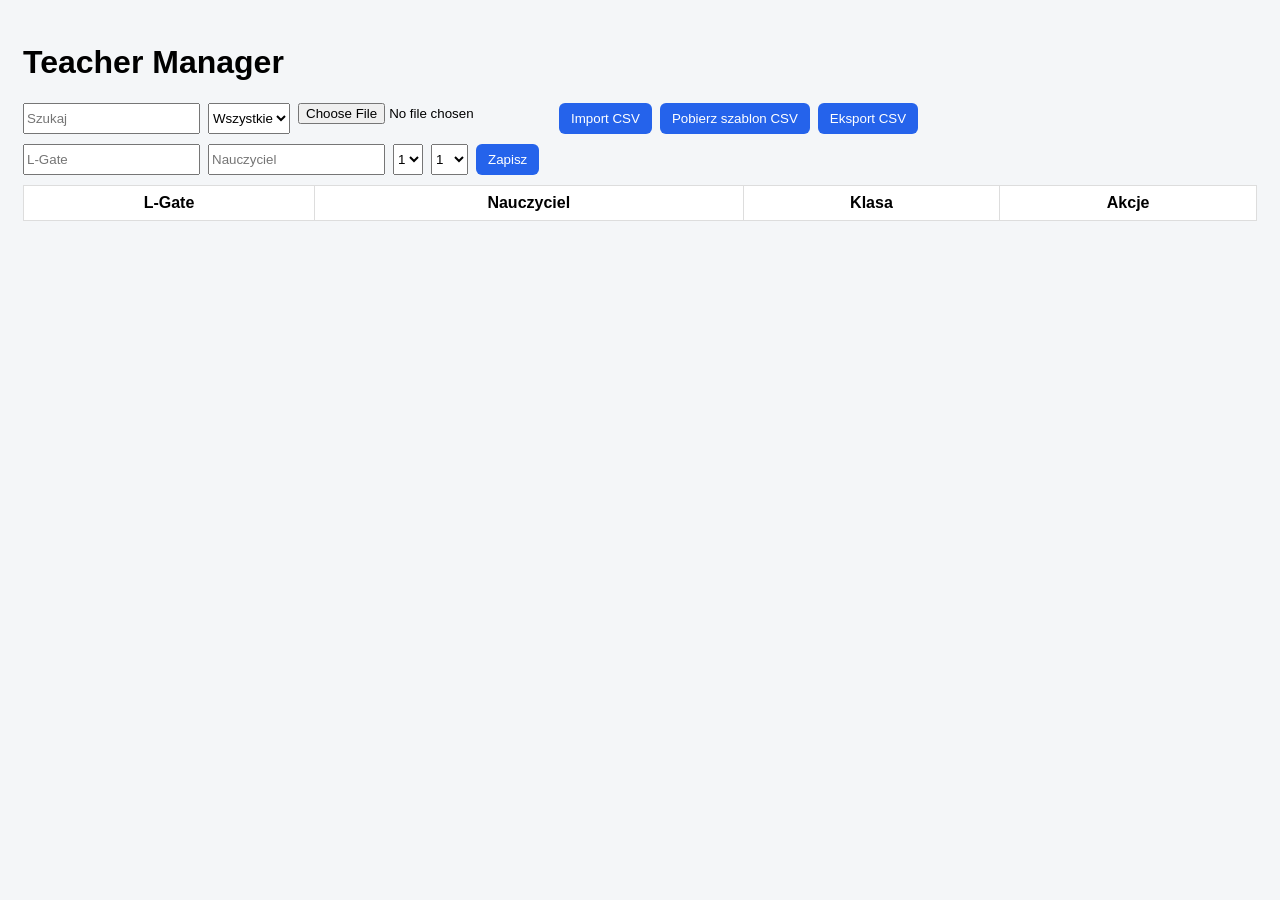
==== admin.html @ c734518a "Add files via upload" ====
<!DOCTYPE html><html><head><meta charset="utf-8"><meta name="viewport" content="width=device-width,initial-scale=1"><link rel="stylesheet" href="style.css"><title>Admin</title></head><body><h1>Teacher Manager</h1><div class="toolbar"><input id="search" placeholder="Szukaj" oninput="renderTable()"><select id="gradeFilter" onchange="renderTable()"><option value="">Wszystkie</option><option value="1">1年</option><option value="2">2年</option><option value="3">3年</option></select><input type="file" id="csvFile" accept=".csv"><button onclick="importCSV()">Import CSV</button><button onclick="downloadSample()">Pobierz szablon CSV</button><button onclick="exportCSV()">Eksport CSV</button></div><div class="form"><input id="editId" type="hidden"><input id="lgate" placeholder="L-Gate"><input id="name" placeholder="Nauczyciel"><select id="grade"><option>1</option><option>2</option><option>3</option></select><select id="group"><option>1</option><option>2</option><option>3</option><option>4</option><option>5</option><option>6</option><option>7</option><option>8</option><option>9</option><option>10</option></select><button onclick="saveTeacher()">Zapisz</button></div><table><thead><tr><th>L-Gate</th><th>Nauczyciel</th><th>Klasa</th><th>Akcje</th></tr></thead><tbody id="tbody"></tbody></table><script src="app.js"></script></body></html>
---- style.css ----
body{font-family:Arial;background:#f4f6f8;padding:15px} .toolbar,.form{display:flex;gap:8px;flex-wrap:wrap;margin:10px 0}.login-page{display:flex;justify-content:center;align-items:center;height:100vh}.card{background:#fff;padding:20px;border-radius:12px} table{width:100%;border-collapse:collapse;background:#fff} th,td{border:1px solid #ddd;padding:8px} button{background:#2563eb;color:#fff;border:0;padding:8px 12px;border-radius:6px}
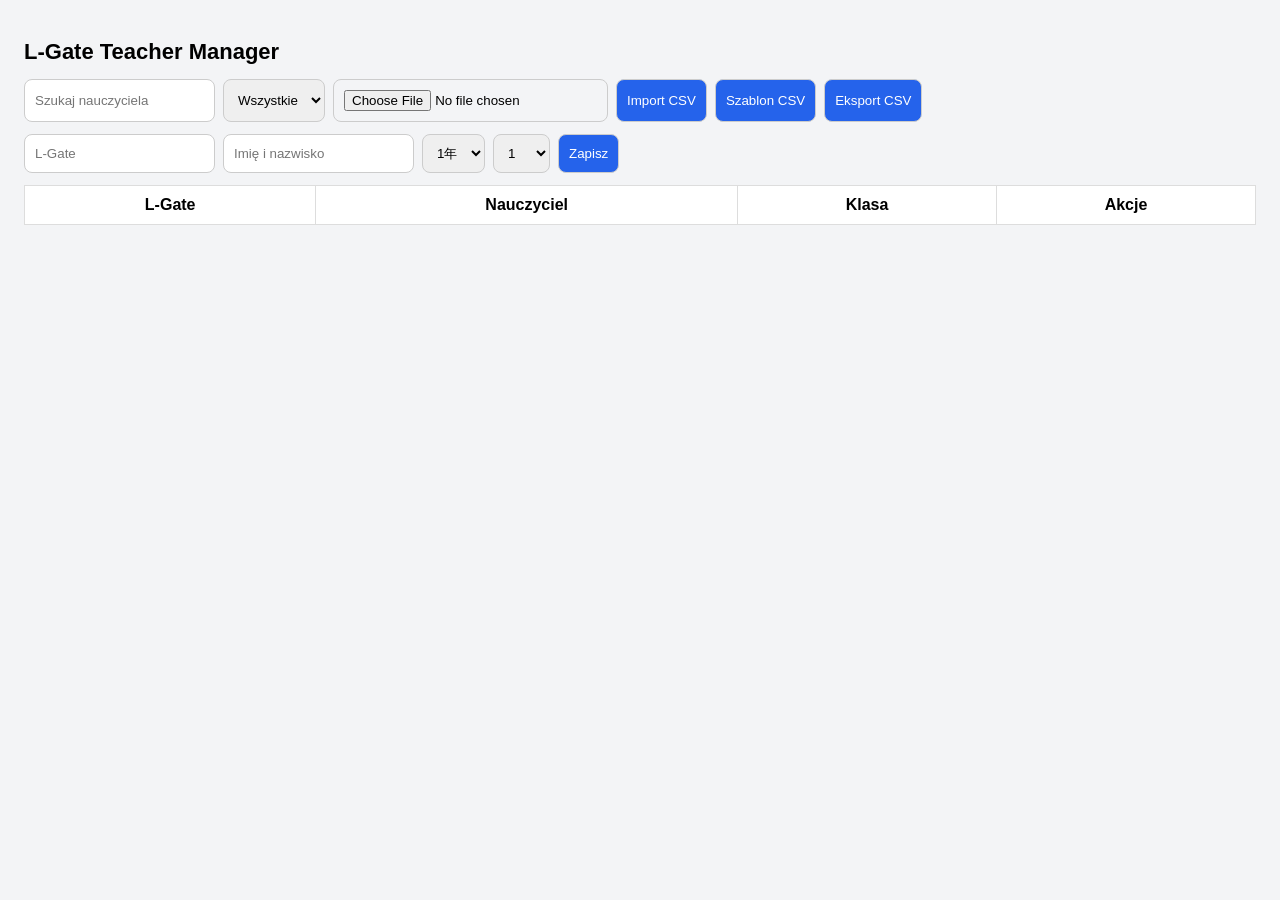
==== commit a10baa68: "Add files via upload" ====
--- a/admin.html
+++ b/admin.html
@@ -1 +1 @@
-<!DOCTYPE html><html><head><meta charset="utf-8"><meta name="viewport" content="width=device-width,initial-scale=1"><link rel="stylesheet" href="style.css"><title>Admin</title></head><body><h1>Teacher Manager</h1><div class="toolbar"><input id="search" placeholder="Szukaj" oninput="renderTable()"><select id="gradeFilter" onchange="renderTable()"><option value="">Wszystkie</option><option value="1">1年</option><option value="2">2年</option><option value="3">3年</option></select><input type="file" id="csvFile" accept=".csv"><button onclick="importCSV()">Import CSV</button><button onclick="downloadSample()">Pobierz szablon CSV</button><button onclick="exportCSV()">Eksport CSV</button></div><div class="form"><input id="editId" type="hidden"><input id="lgate" placeholder="L-Gate"><input id="name" placeholder="Nauczyciel"><select id="grade"><option>1</option><option>2</option><option>3</option></select><select id="group"><option>1</option><option>2</option><option>3</option><option>4</option><option>5</option><option>6</option><option>7</option><option>8</option><option>9</option><option>10</option></select><button onclick="saveTeacher()">Zapisz</button></div><table><thead><tr><th>L-Gate</th><th>Nauczyciel</th><th>Klasa</th><th>Akcje</th></tr></thead><tbody id="tbody"></tbody></table><script src="app.js"></script></body></html>+<!doctype html><html><head><meta charset="utf-8"><meta name="viewport" content="width=device-width,initial-scale=1"><link rel="stylesheet" href="style.css"><title>Admin</title></head><body><h1>L-Gate Teacher Manager</h1><div class="toolbar"><input id="search" placeholder="Szukaj nauczyciela"><select id="gradeFilter"><option value="">Wszystkie</option><option value="1">1年</option><option value="2">2年</option><option value="3">3年</option></select><input type="file" id="csvFile" accept=".csv"><button id="importBtn">Import CSV</button><button id="sampleBtn">Szablon CSV</button><button id="exportBtn">Eksport CSV</button></div><div class="form"><input type="hidden" id="editId"><input id="lgate" placeholder="L-Gate"><input id="name" placeholder="Imię i nazwisko"><select id="grade"><option value="1">1年</option><option value="2">2年</option><option value="3">3年</option></select><select id="group"><option>1</option><option>2</option><option>3</option><option>4</option><option>5</option><option>6</option><option>7</option><option>8</option><option>9</option><option>10</option></select><button id="saveBtn">Zapisz</button></div><table><thead><tr><th>L-Gate</th><th>Nauczyciel</th><th>Klasa</th><th>Akcje</th></tr></thead><tbody id="tbody"></tbody></table><script src="app.js"></script></body></html>
--- a/style.css
+++ b/style.css
@@ -1 +1 @@
-body{font-family:Arial;background:#f4f6f8;padding:15px} .toolbar,.form{display:flex;gap:8px;flex-wrap:wrap;margin:10px 0}.login-page{display:flex;justify-content:center;align-items:center;height:100vh}.card{background:#fff;padding:20px;border-radius:12px} table{width:100%;border-collapse:collapse;background:#fff} th,td{border:1px solid #ddd;padding:8px} button{background:#2563eb;color:#fff;border:0;padding:8px 12px;border-radius:6px}+body{font-family:-apple-system,BlinkMacSystemFont,sans-serif;background:#f3f4f6;padding:16px}h1{font-size:22px}.toolbar,.form{display:flex;flex-wrap:wrap;gap:8px;margin:12px 0}input,select,button{padding:10px;border-radius:8px;border:1px solid #ccc}button{background:#2563eb;color:#fff}table{width:100%;background:#fff;border-collapse:collapse}th,td{border:1px solid #ddd;padding:10px}.login{display:flex;justify-content:center;align-items:center;height:100vh}.card{background:#fff;padding:24px;border-radius:12px}
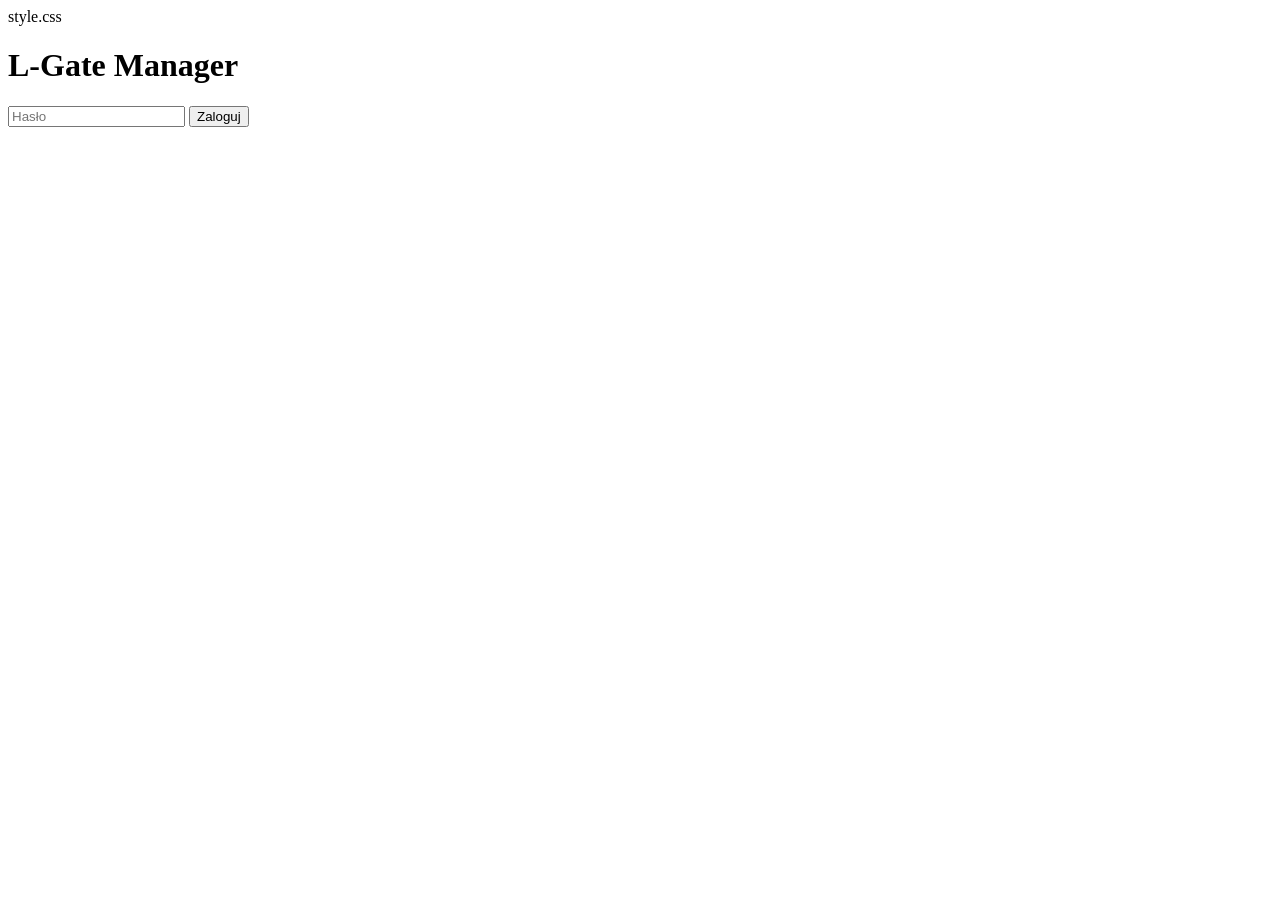
==== commit 59a48d60: "Refactor admin.html for improved structure and stats" ====
--- a/admin.html
+++ b/admin.html
@@ -1 +1,509 @@
-<!doctype html><html><head><meta charset="utf-8"><meta name="viewport" content="width=device-width,initial-scale=1"><link rel="stylesheet" href="style.css"><title>Admin</title></head><body><h1>L-Gate Teacher Manager</h1><div class="toolbar"><input id="search" placeholder="Szukaj nauczyciela"><select id="gradeFilter"><option value="">Wszystkie</option><option value="1">1年</option><option value="2">2年</option><option value="3">3年</option></select><input type="file" id="csvFile" accept=".csv"><button id="importBtn">Import CSV</button><button id="sampleBtn">Szablon CSV</button><button id="exportBtn">Eksport CSV</button></div><div class="form"><input type="hidden" id="editId"><input id="lgate" placeholder="L-Gate"><input id="name" placeholder="Imię i nazwisko"><select id="grade"><option value="1">1年</option><option value="2">2年</option><option value="3">3年</option></select><select id="group"><option>1</option><option>2</option><option>3</option><option>4</option><option>5</option><option>6</option><option>7</option><option>8</option><option>9</option><option>10</option></select><button id="saveBtn">Zapisz</button></div><table><thead><tr><th>L-Gate</th><th>Nauczyciel</th><th>Klasa</th><th>Akcje</th></tr></thead><tbody id="tbody"></tbody></table><script src="app.js"></script></body></html>+<!DOCTYPE html>
+<html lang="pl">
+<head>
+
+<meta charset="UTF-8">
+
+<meta name="viewport"
+content="width=device-width,initial-scale=1">
+
+<title>Admin</title>
+
+style.css
+
+</head>
+
+<body>
+
+<h1>L-Gate Teacher Manager</h1>
+
+<div class="stats">
+
+<div class="stat">
+<div id="totalCount">0</div>
+<small>Wszystkich</small>
+</div>
+
+<div class="stat">
+<div id="year1Count">0</div>
+<small>1年</small>
+</div>
+
+<div class="stat">
+<div id="year2Count">0</div>
+<small>2年</small>
+</div>
+
+<div class="stat">
+<div id="year3Count">0</div>
+<small>3年</small>
+</div>
+
+</div>
+
+<div class="toolbar">
+
+<input
+id="search"
+placeholder="Szukaj nauczyciela">
+
+<select id="yearFilter">
+
+<option value="">
+Wszystkie lata
+</option>
+
+<option value="1">
+1年
+</option>
+
+<option value="2">
+2年
+</option>
+
+<option value="3">
+3年
+</option>
+
+</select>
+
+<input
+type="file"
+id="csvFile"
+accept=".csv">
+
+<button id="csvImportBtn">
+Import CSV
+</button>
+
+<button id="csvExportBtn">
+Eksport CSV
+</button>
+
+<button id="sampleBtn">
+Szablon CSV
+</button>
+
+</div>
+
+<div class="form">
+
+<input
+id="editId"
+type="hidden">
+
+<input
+id="lgate"
+placeholder="L-Gate">
+
+<input
+id="name"
+placeholder="Imię i nazwisko">
+
+<select id="grade">
+
+<option value="1">
+1年
+</option>
+
+<option value="2">
+2年
+</option>
+
+<option value="3">
+3年
+</option>
+
+</select>
+
+<select id="group">
+
+<option value="1">1組</option>
+<option value="2">2組</option>
+<option value="3">3組</option>
+<option value="4">4組</option>
+<option value="5">5組</option>
+<option value="6">6組</option>
+<option value="7">7組</option>
+<option value="8">8組</option>
+<option value="9">9組</option>
+<option value="10">10組</option>
+
+</select>
+
+<button id="saveBtn">
+Zapisz
+</button>
+
+</div>
+
+<table>
+
+<thead>
+
+<tr>
+<th>L-Gate</th>
+<th>Nauczyciel</th>
+<th>Klasa</th>
+<th>Akcje</th>
+</tr>
+
+</thead>
+
+<tbody id="tbody"></tbody>
+
+</table>
+
+<script>
+
+if(
+sessionStorage.getItem("logged")!=="1"
+){
+location.href="index.html";
+}
+
+let teachers =
+JSON.parse(
+localStorage.getItem("teachers")
+|| "[]"
+);
+
+function saveData(){
+
+localStorage.setItem(
+"teachers",
+JSON.stringify(teachers)
+);
+
+}
+
+function updateStats(){
+
+document.getElementById(
+"totalCount"
+).innerText = teachers.length;
+
+document.getElementById(
+"year1Count"
+).innerText =
+teachers.filter(
+t=>t.grade==="1"
+).length;
+
+document.getElementById(
+"year2Count"
+).innerText =
+teachers.filter(
+t=>t.grade==="2"
+).length;
+
+document.getElementById(
+"year3Count"
+).innerText =
+teachers.filter(
+t=>t.grade==="3"
+).length;
+
+}
+
+function renderTable(){
+
+const tbody =
+document.getElementById("tbody");
+
+tbody.innerHTML="";
+
+const search =
+document.getElementById(
+"search"
+).value.toLowerCase();
+
+const filter =
+document.getElementById(
+"yearFilter"
+).value;
+
+teachers.forEach((t,index)=>{
+
+if(
+filter &&
+t.grade!==filter
+){
+return;
+}
+
+if(
+search &&
+!(
+t.name.toLowerCase().includes(search)
+||
+t.lgate.toLowerCase().includes(search)
+||
+`${t.grade}年${t.group}組`
+.includes(search)
+)
+){
+return;
+}
+
+const tr =
+document.createElement("tr");
+
+tr.innerHTML = `
+
+<td>${t.lgate}</td>
+
+<td>${t.name}</td>
+
+<td>
+${t.grade}年${t.group}組
+</td>
+
+<td>
+
+<button onclick="editTeacher(${index})">
+Edytuj
+</button>
+
+<button onclick="deleteTeacher(${index})">
+Usuń
+</button>
+
+</td>
+
+`;
+
+tbody.appendChild(tr);
+
+});
+
+updateStats();
+
+}
+
+function saveTeacher(){
+
+const teacher = {
+
+lgate:
+document.getElementById(
+"lgate"
+).value,
+
+name:
+document.getElementById(
+"name"
+).value,
+
+grade:
+document.getElementById(
+"grade"
+).value,
+
+group:
+document.getElementById(
+"group"
+).value
+
+};
+
+const id =
+document.getElementById(
+"editId"
+).value;
+
+if(id===""){
+
+teachers.push(teacher);
+
+}else{
+
+teachers[id]=teacher;
+
+}
+
+saveData();
+
+renderTable();
+
+}
+
+function editTeacher(index){
+
+const t=teachers[index];
+
+document.getElementById(
+"editId"
+).value=index;
+
+document.getElementById(
+"lgate"
+).value=t.lgate;
+
+document.getElementById(
+"name"
+).value=t.name;
+
+document.getElementById(
+"grade"
+).value=t.grade;
+
+document.getElementById(
+"group"
+).value=t.group;
+
+}
+
+function deleteTeacher(index){
+
+if(
+confirm("Usunąć nauczyciela?")
+){
+
+teachers.splice(index,1);
+
+saveData();
+
+renderTable();
+
+}
+
+}
+
+document.getElementById(
+"saveBtn"
+).addEventListener(
+"click",
+saveTeacher
+);
+
+document.getElementById(
+"search"
+).addEventListener(
+"input",
+renderTable
+);
+
+document.getElementById(
+"yearFilter"
+).addEventListener(
+"change",
+renderTable
+);
+
+document.getElementById(
+"sampleBtn"
+).addEventListener(
+"click",
+function(){
+
+window.open(
+"sample_teachers.csv",
+"_blank"
+);
+
+}
+);
+
+document.getElementById(
+"csvExportBtn"
+).addEventListener(
+"click",
+function(){
+
+let csv =
+"lgate,name,grade,group\n";
+
+teachers.forEach(t=>{
+
+csv +=
+`${t.lgate},${t.name},${t.grade},${t.group}\n`;
+
+});
+
+const a =
+document.createElement("a");
+
+a.href=
+URL.createObjectURL(
+new Blob([csv])
+);
+
+a.download=
+"teachers.csv";
+
+a.click();
+
+}
+);
+
+document.getElementById(
+"csvImportBtn"
+).addEventListener(
+"click",
+function(){
+
+const file =
+document.getElementById(
+"csvFile"
+).files[0];
+
+if(!file){
+
+alert("Wybierz CSV");
+
+return;
+
+}
+
+const reader =
+new FileReader();
+
+reader.onload =
+function(e){
+
+const lines =
+e.target.result
+.trim()
+.split(/\r?\n/);
+
+teachers=[];
+
+for(let i=1;i<lines.length;i++){
+
+const row=
+lines[i].split(",");
+
+teachers.push({
+
+lgate:row[0],
+name:row[1],
+grade:row[2],
+group:row[3]
+
+});
+
+}
+
+saveData();
+
+renderTable();
+
+alert("CSV zaimportowany");
+
+};
+
+reader.readAsText(
+file,
+"utf-8"
+);
+
+}
+);
+
+renderTable();
+
+</script>
+
+</body>
+</html>
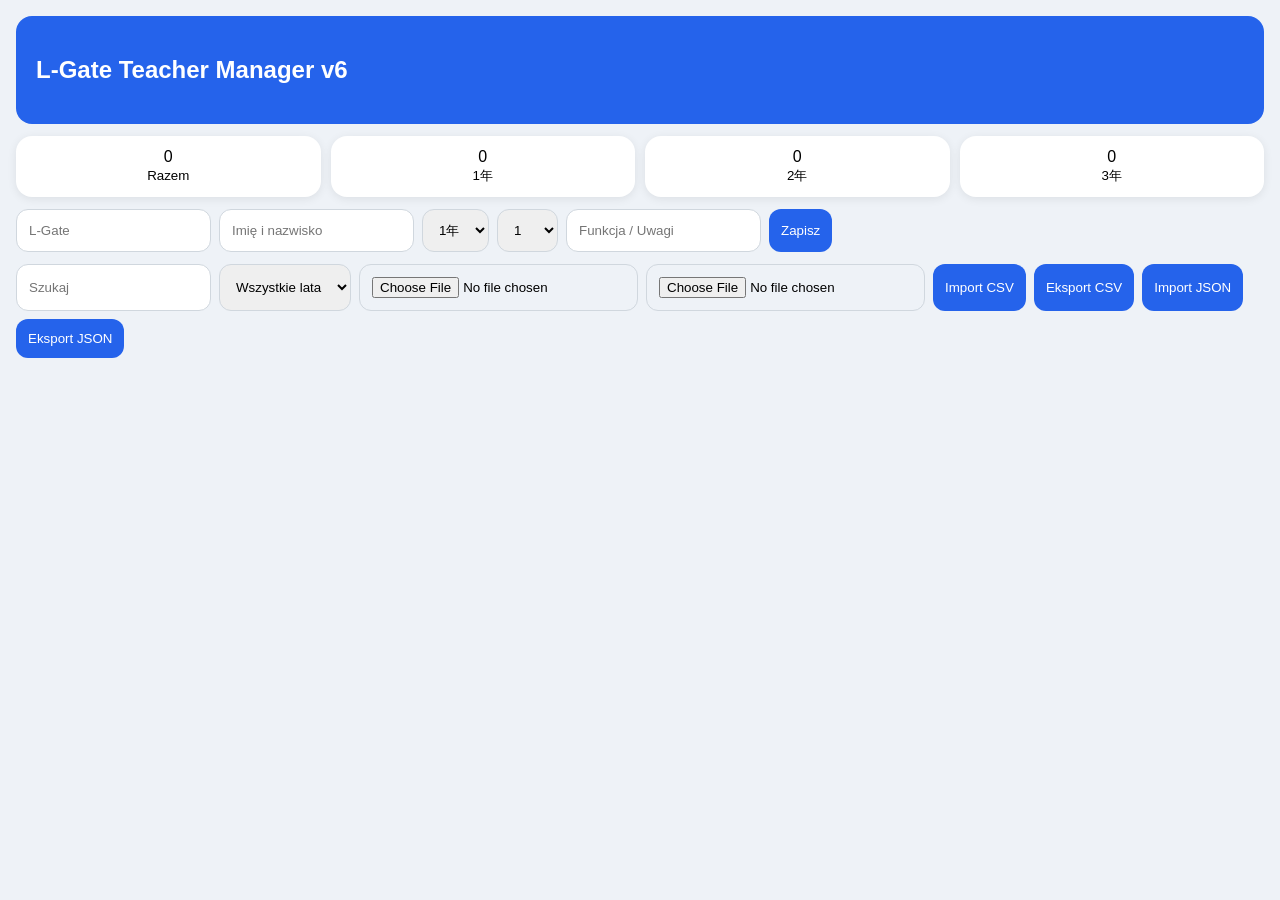
==== commit ff49e79e: "Add files via upload" ====
--- a/admin.html
+++ b/admin.html
@@ -1,509 +1,5 @@
-<!DOCTYPE html>
-<html lang="pl">
-<head>
-
-<meta charset="UTF-8">
-
-<meta name="viewport"
-content="width=device-width,initial-scale=1">
-
-<title>Admin</title>
-
-style.css
-
-</head>
-
-<body>
-
-<h1>L-Gate Teacher Manager</h1>
-
-<div class="stats">
-
-<div class="stat">
-<div id="totalCount">0</div>
-<small>Wszystkich</small>
-</div>
-
-<div class="stat">
-<div id="year1Count">0</div>
-<small>1年</small>
-</div>
-
-<div class="stat">
-<div id="year2Count">0</div>
-<small>2年</small>
-</div>
-
-<div class="stat">
-<div id="year3Count">0</div>
-<small>3年</small>
-</div>
-
-</div>
-
-<div class="toolbar">
-
-<input
-id="search"
-placeholder="Szukaj nauczyciela">
-
-<select id="yearFilter">
-
-<option value="">
-Wszystkie lata
-</option>
-
-<option value="1">
-1年
-</option>
-
-<option value="2">
-2年
-</option>
-
-<option value="3">
-3年
-</option>
-
-</select>
-
-<input
-type="file"
-id="csvFile"
-accept=".csv">
-
-<button id="csvImportBtn">
-Import CSV
-</button>
-
-<button id="csvExportBtn">
-Eksport CSV
-</button>
-
-<button id="sampleBtn">
-Szablon CSV
-</button>
-
-</div>
-
-<div class="form">
-
-<input
-id="editId"
-type="hidden">
-
-<input
-id="lgate"
-placeholder="L-Gate">
-
-<input
-id="name"
-placeholder="Imię i nazwisko">
-
-<select id="grade">
-
-<option value="1">
-1年
-</option>
-
-<option value="2">
-2年
-</option>
-
-<option value="3">
-3年
-</option>
-
-</select>
-
-<select id="group">
-
-<option value="1">1組</option>
-<option value="2">2組</option>
-<option value="3">3組</option>
-<option value="4">4組</option>
-<option value="5">5組</option>
-<option value="6">6組</option>
-<option value="7">7組</option>
-<option value="8">8組</option>
-<option value="9">9組</option>
-<option value="10">10組</option>
-
-</select>
-
-<button id="saveBtn">
-Zapisz
-</button>
-
-</div>
-
-<table>
-
-<thead>
-
-<tr>
-<th>L-Gate</th>
-<th>Nauczyciel</th>
-<th>Klasa</th>
-<th>Akcje</th>
-</tr>
-
-</thead>
-
-<tbody id="tbody"></tbody>
-
-</table>
-
-<script>
-
-if(
-sessionStorage.getItem("logged")!=="1"
-){
-location.href="index.html";
-}
-
-let teachers =
-JSON.parse(
-localStorage.getItem("teachers")
-|| "[]"
-);
-
-function saveData(){
-
-localStorage.setItem(
-"teachers",
-JSON.stringify(teachers)
-);
-
-}
-
-function updateStats(){
-
-document.getElementById(
-"totalCount"
-).innerText = teachers.length;
-
-document.getElementById(
-"year1Count"
-).innerText =
-teachers.filter(
-t=>t.grade==="1"
-).length;
-
-document.getElementById(
-"year2Count"
-).innerText =
-teachers.filter(
-t=>t.grade==="2"
-).length;
-
-document.getElementById(
-"year3Count"
-).innerText =
-teachers.filter(
-t=>t.grade==="3"
-).length;
-
-}
-
-function renderTable(){
-
-const tbody =
-document.getElementById("tbody");
-
-tbody.innerHTML="";
-
-const search =
-document.getElementById(
-"search"
-).value.toLowerCase();
-
-const filter =
-document.getElementById(
-"yearFilter"
-).value;
-
-teachers.forEach((t,index)=>{
-
-if(
-filter &&
-t.grade!==filter
-){
-return;
-}
-
-if(
-search &&
-!(
-t.name.toLowerCase().includes(search)
-||
-t.lgate.toLowerCase().includes(search)
-||
-`${t.grade}年${t.group}組`
-.includes(search)
-)
-){
-return;
-}
-
-const tr =
-document.createElement("tr");
-
-tr.innerHTML = `
-
-<td>${t.lgate}</td>
-
-<td>${t.name}</td>
-
-<td>
-${t.grade}年${t.group}組
-</td>
-
-<td>
-
-<button onclick="editTeacher(${index})">
-Edytuj
-</button>
-
-<button onclick="deleteTeacher(${index})">
-Usuń
-</button>
-
-</td>
-
-`;
-
-tbody.appendChild(tr);
-
-});
-
-updateStats();
-
-}
-
-function saveTeacher(){
-
-const teacher = {
-
-lgate:
-document.getElementById(
-"lgate"
-).value,
-
-name:
-document.getElementById(
-"name"
-).value,
-
-grade:
-document.getElementById(
-"grade"
-).value,
-
-group:
-document.getElementById(
-"group"
-).value
-
-};
-
-const id =
-document.getElementById(
-"editId"
-).value;
-
-if(id===""){
-
-teachers.push(teacher);
-
-}else{
-
-teachers[id]=teacher;
-
-}
-
-saveData();
-
-renderTable();
-
-}
-
-function editTeacher(index){
-
-const t=teachers[index];
-
-document.getElementById(
-"editId"
-).value=index;
-
-document.getElementById(
-"lgate"
-).value=t.lgate;
-
-document.getElementById(
-"name"
-).value=t.name;
-
-document.getElementById(
-"grade"
-).value=t.grade;
-
-document.getElementById(
-"group"
-).value=t.group;
-
-}
-
-function deleteTeacher(index){
-
-if(
-confirm("Usunąć nauczyciela?")
-){
-
-teachers.splice(index,1);
-
-saveData();
-
-renderTable();
-
-}
-
-}
-
-document.getElementById(
-"saveBtn"
-).addEventListener(
-"click",
-saveTeacher
-);
-
-document.getElementById(
-"search"
-).addEventListener(
-"input",
-renderTable
-);
-
-document.getElementById(
-"yearFilter"
-).addEventListener(
-"change",
-renderTable
-);
-
-document.getElementById(
-"sampleBtn"
-).addEventListener(
-"click",
-function(){
-
-window.open(
-"sample_teachers.csv",
-"_blank"
-);
-
-}
-);
-
-document.getElementById(
-"csvExportBtn"
-).addEventListener(
-"click",
-function(){
-
-let csv =
-"lgate,name,grade,group\n";
-
-teachers.forEach(t=>{
-
-csv +=
-`${t.lgate},${t.name},${t.grade},${t.group}\n`;
-
-});
-
-const a =
-document.createElement("a");
-
-a.href=
-URL.createObjectURL(
-new Blob([csv])
-);
-
-a.download=
-"teachers.csv";
-
-a.click();
-
-}
-);
-
-document.getElementById(
-"csvImportBtn"
-).addEventListener(
-"click",
-function(){
-
-const file =
-document.getElementById(
-"csvFile"
-).files[0];
-
-if(!file){
-
-alert("Wybierz CSV");
-
-return;
-
-}
-
-const reader =
-new FileReader();
-
-reader.onload =
-function(e){
-
-const lines =
-e.target.result
-.trim()
-.split(/\r?\n/);
-
-teachers=[];
-
-for(let i=1;i<lines.length;i++){
-
-const row=
-lines[i].split(",");
-
-teachers.push({
-
-lgate:row[0],
-name:row[1],
-grade:row[2],
-group:row[3]
-
-});
-
-}
-
-saveData();
-
-renderTable();
-
-alert("CSV zaimportowany");
-
-};
-
-reader.readAsText(
-file,
-"utf-8"
-);
-
-}
-);
-
-renderTable();
-
-</script>
-
-</body>
-</html>
+<!DOCTYPE html><html><head><meta charset="utf-8"><meta name="viewport" content="width=device-width,initial-scale=1"><link rel="stylesheet" href="style.css"><title>Admin</title></head><body><div class="header"><h2>L-Gate Teacher Manager v6</h2></div><div class="stats"><div class="stat"><div id="total">0</div><small>Razem</small></div><div class="stat"><div id="y1">0</div><small>1年</small></div><div class="stat"><div id="y2">0</div><small>2年</small></div><div class="stat"><div id="y3">0</div><small>3年</small></div></div><div class="form"><input type="hidden" id="editId"><input id="lgate" placeholder="L-Gate"><input id="name" placeholder="Imię i nazwisko"><select id="grade"><option value="1">1年</option><option value="2">2年</option><option value="3">3年</option></select><select id="group"><option>1</option><option>2</option><option>3</option><option>4</option><option>5</option><option>6</option><option>7</option><option>8</option><option>9</option><option>10</option></select><input id="role" placeholder="Funkcja / Uwagi"><button id="saveBtn">Zapisz</button></div><div class="toolbar"><input id="search" placeholder="Szukaj"><select id="yearFilter"><option value="">Wszystkie lata</option><option value="1">1年</option><option value="2">2年</option><option value="3">3年</option></select><input type="file" id="csvFile" accept=".csv"><input type="file" id="jsonFile" accept=".json"><button id="importCsv">Import CSV</button><button id="exportCsv">Eksport CSV</button><button id="importJson">Import JSON</button><button id="exportJson">Eksport JSON</button></div><div id="cards" class="cards"></div><script>if(sessionStorage.getItem('logged')!=='1')location='index.html';let teachers=JSON.parse(localStorage.getItem('teachers')||'[]');const $=i=>document.getElementById(i);function save(){localStorage.setItem('teachers',JSON.stringify(teachers));}function stats(){$('total').textContent=teachers.length;$('y1').textContent=teachers.filter(t=>t.grade==='1').length;$('y2').textContent=teachers.filter(t=>t.grade==='2').length;$('y3').textContent=teachers.filter(t=>t.grade==='3').length;}function render(){const s=$('search').value.toLowerCase();const y=$('yearFilter').value;cards.innerHTML='';teachers.filter(t=>(!y||t.grade===y)&&(`${t.name} ${t.lgate} ${(t.role||'')} ${t.grade}年${t.group}組`.toLowerCase().includes(s))).forEach((t,i)=>{const d=document.createElement('div');d.className='teacher-card';d.innerHTML=`<b>${t.name}</b><div class='small'>${t.lgate}</div><div>${t.grade}年${t.group}組</div><div>${t.role||''}</div><p><button onclick='editTeacher(${i})'>Edytuj</button> <button onclick='deleteTeacher(${i})'>Usuń</button></p>`;cards.appendChild(d);});stats();}function editTeacher(i){const t=teachers[i];$('editId').value=i;$('lgate').value=t.lgate;$('name').value=t.name;$('grade').value=t.grade;$('group').value=t.group;$('role').value=t.role||'';}function deleteTeacher(i){teachers.splice(i,1);save();render();}window.editTeacher=editTeacher;window.deleteTeacher=deleteTeacher;$('saveBtn').onclick=()=>{const t={lgate:$('lgate').value,name:$('name').value,grade:$('grade').value,group:$('group').value,role:$('role').value};const id=$('editId').value;if(id==='')teachers.push(t);else teachers[Number(id)]=t;save();render();};$('search').oninput=render;$('yearFilter').onchange=render;$('exportJson').onclick=()=>{const a=document.createElement('a');a.href=URL.createObjectURL(new Blob([JSON.stringify(teachers,null,2)]));a.download='teachers.json';a.click();};$('importJson').onclick=()=>{const f=$('jsonFile').files[0];if(!f)return;const r=new FileReader();r.onload=e=>{teachers=JSON.parse(e.target.result);save();render();};r.readAsText(f);};$('exportCsv').onclick=()=>{let c='lgate,name,grade,group,role
+';teachers.forEach(t=>c+=`${t.lgate},${t.name},${t.grade},${t.group},${t.role||''}
+`);const a=document.createElement('a');a.href=URL.createObjectURL(new Blob([c]));a.download='teachers.csv';a.click();};$('importCsv').onclick=()=>{const f=$('csvFile').files[0];if(!f)return;const r=new FileReader();r.onload=e=>{teachers=[];e.target.result.trim().split(/+?
+/).slice(1).forEach(l=>{const c=l.split(',');teachers.push({lgate:c[0]||'',name:c[1]||'',grade:c[2]||'1',group:c[3]||'1',role:c[4]||''});});save();render();};r.readAsText(f);};render();</script></body></html>
--- a/style.css
+++ b/style.css
@@ -0,0 +1 @@
+body{font-family:-apple-system,BlinkMacSystemFont,Segoe UI,sans-serif;background:#eef2f7;margin:0;padding:16px}.login-page{display:flex;justify-content:center;align-items:center;height:100vh}.card,.panel,.stat,.teacher-card{background:#fff;border-radius:16px;box-shadow:0 2px 10px rgba(0,0,0,.08)}.card{padding:24px;width:340px}.header{background:#2563eb;color:#fff;padding:20px;border-radius:16px;margin-bottom:12px}.stats{display:grid;grid-template-columns:repeat(auto-fit,minmax(110px,1fr));gap:10px}.stat{padding:12px;text-align:center}.toolbar,.form{display:flex;gap:8px;flex-wrap:wrap;margin:12px 0}input,select,button{padding:12px;border-radius:12px;border:1px solid #d0d7de}button{background:#2563eb;color:#fff;border:none}.cards{display:grid;grid-template-columns:repeat(auto-fit,minmax(280px,1fr));gap:12px}.teacher-card{padding:14px}.small{color:#666;font-size:.9em}
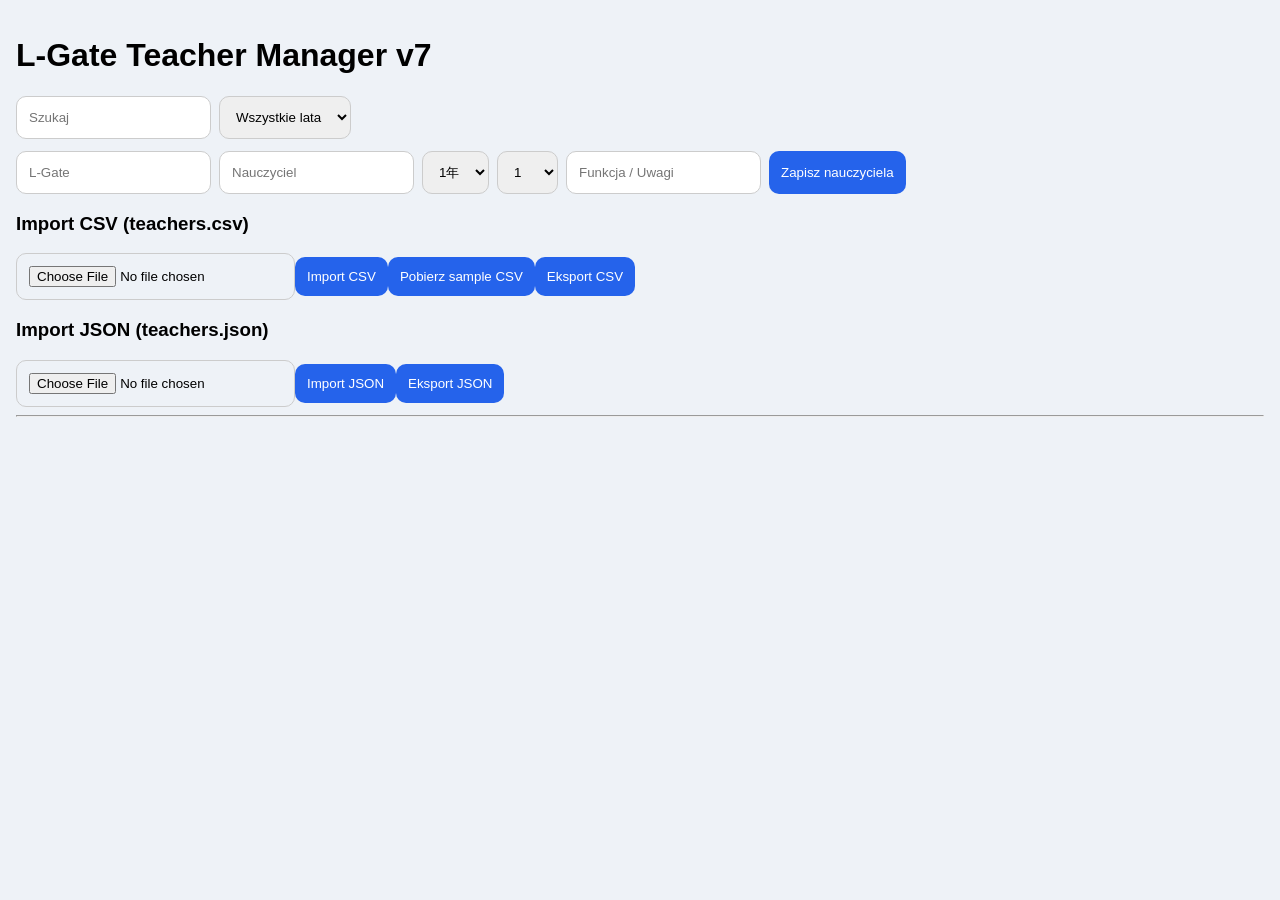
==== commit 92489d07: "Add files via upload" ====
--- a/admin.html
+++ b/admin.html
@@ -1,5 +1,5 @@
-<!DOCTYPE html><html><head><meta charset="utf-8"><meta name="viewport" content="width=device-width,initial-scale=1"><link rel="stylesheet" href="style.css"><title>Admin</title></head><body><div class="header"><h2>L-Gate Teacher Manager v6</h2></div><div class="stats"><div class="stat"><div id="total">0</div><small>Razem</small></div><div class="stat"><div id="y1">0</div><small>1年</small></div><div class="stat"><div id="y2">0</div><small>2年</small></div><div class="stat"><div id="y3">0</div><small>3年</small></div></div><div class="form"><input type="hidden" id="editId"><input id="lgate" placeholder="L-Gate"><input id="name" placeholder="Imię i nazwisko"><select id="grade"><option value="1">1年</option><option value="2">2年</option><option value="3">3年</option></select><select id="group"><option>1</option><option>2</option><option>3</option><option>4</option><option>5</option><option>6</option><option>7</option><option>8</option><option>9</option><option>10</option></select><input id="role" placeholder="Funkcja / Uwagi"><button id="saveBtn">Zapisz</button></div><div class="toolbar"><input id="search" placeholder="Szukaj"><select id="yearFilter"><option value="">Wszystkie lata</option><option value="1">1年</option><option value="2">2年</option><option value="3">3年</option></select><input type="file" id="csvFile" accept=".csv"><input type="file" id="jsonFile" accept=".json"><button id="importCsv">Import CSV</button><button id="exportCsv">Eksport CSV</button><button id="importJson">Import JSON</button><button id="exportJson">Eksport JSON</button></div><div id="cards" class="cards"></div><script>if(sessionStorage.getItem('logged')!=='1')location='index.html';let teachers=JSON.parse(localStorage.getItem('teachers')||'[]');const $=i=>document.getElementById(i);function save(){localStorage.setItem('teachers',JSON.stringify(teachers));}function stats(){$('total').textContent=teachers.length;$('y1').textContent=teachers.filter(t=>t.grade==='1').length;$('y2').textContent=teachers.filter(t=>t.grade==='2').length;$('y3').textContent=teachers.filter(t=>t.grade==='3').length;}function render(){const s=$('search').value.toLowerCase();const y=$('yearFilter').value;cards.innerHTML='';teachers.filter(t=>(!y||t.grade===y)&&(`${t.name} ${t.lgate} ${(t.role||'')} ${t.grade}年${t.group}組`.toLowerCase().includes(s))).forEach((t,i)=>{const d=document.createElement('div');d.className='teacher-card';d.innerHTML=`<b>${t.name}</b><div class='small'>${t.lgate}</div><div>${t.grade}年${t.group}組</div><div>${t.role||''}</div><p><button onclick='editTeacher(${i})'>Edytuj</button> <button onclick='deleteTeacher(${i})'>Usuń</button></p>`;cards.appendChild(d);});stats();}function editTeacher(i){const t=teachers[i];$('editId').value=i;$('lgate').value=t.lgate;$('name').value=t.name;$('grade').value=t.grade;$('group').value=t.group;$('role').value=t.role||'';}function deleteTeacher(i){teachers.splice(i,1);save();render();}window.editTeacher=editTeacher;window.deleteTeacher=deleteTeacher;$('saveBtn').onclick=()=>{const t={lgate:$('lgate').value,name:$('name').value,grade:$('grade').value,group:$('group').value,role:$('role').value};const id=$('editId').value;if(id==='')teachers.push(t);else teachers[Number(id)]=t;save();render();};$('search').oninput=render;$('yearFilter').onchange=render;$('exportJson').onclick=()=>{const a=document.createElement('a');a.href=URL.createObjectURL(new Blob([JSON.stringify(teachers,null,2)]));a.download='teachers.json';a.click();};$('importJson').onclick=()=>{const f=$('jsonFile').files[0];if(!f)return;const r=new FileReader();r.onload=e=>{teachers=JSON.parse(e.target.result);save();render();};r.readAsText(f);};$('exportCsv').onclick=()=>{let c='lgate,name,grade,group,role
+<!doctype html><html><head><meta charset="utf-8"><meta name="viewport" content="width=device-width,initial-scale=1"><link rel="stylesheet" href="style.css"></head><body><h1>L-Gate Teacher Manager v7</h1><div class="toolbar"><input id="search" placeholder="Szukaj"><select id="yearFilter"><option value="">Wszystkie lata</option><option value="1">1年</option><option value="2">2年</option><option value="3">3年</option></select></div><div class="form"><input id="editId" type="hidden"><input id="lgate" placeholder="L-Gate"><input id="name" placeholder="Nauczyciel"><select id="grade"><option value="1">1年</option><option value="2">2年</option><option value="3">3年</option></select><select id="group"><option>1</option><option>2</option><option>3</option><option>4</option><option>5</option><option>6</option><option>7</option><option>8</option><option>9</option><option>10</option></select><input id="role" placeholder="Funkcja / Uwagi"><button id="saveBtn">Zapisz nauczyciela</button></div><h3>Import CSV (teachers.csv)</h3><input type="file" id="csvFile" accept=".csv"><button id="importCsvBtn">Import CSV</button><button id="sampleCsvBtn">Pobierz sample CSV</button><button id="exportCsvBtn">Eksport CSV</button><h3>Import JSON (teachers.json)</h3><input type="file" id="jsonFile" accept=".json"><button id="importJsonBtn">Import JSON</button><button id="exportJsonBtn">Eksport JSON</button><hr><div id="cards" class="grid"></div><script>if(sessionStorage.getItem('logged')!=='1'){location='index.html';}const $=id=>document.getElementById(id);let teachers=JSON.parse(localStorage.getItem('teachers')||'[]');function persist(){localStorage.setItem('teachers',JSON.stringify(teachers));}function render(){const cards=$('cards');cards.innerHTML='';const q=$('search').value.toLowerCase();const y=$('yearFilter').value;teachers.filter(t=>(!y||t.grade===y)&&(`${t.name} ${t.lgate} ${t.role||''} ${t.grade}年${t.group}組`.toLowerCase().includes(q))).forEach((t,i)=>{const d=document.createElement('div');d.className='teacher';const e=document.createElement('button');e.textContent='Edytuj';e.addEventListener('click',()=>editTeacher(i));const r=document.createElement('button');r.textContent='Usuń';r.addEventListener('click',()=>removeTeacher(i));d.innerHTML=`<h3>${t.name}</h3><div class="muted">${t.lgate}</div><div>${t.grade}年${t.group}組</div><div>${t.role||''}</div>`;d.appendChild(e);d.appendChild(r);cards.appendChild(d);});}function editTeacher(i){const t=teachers[i];$('editId').value=i;$('lgate').value=t.lgate;$('name').value=t.name;$('grade').value=t.grade;$('group').value=t.group;$('role').value=t.role||'';}function removeTeacher(i){teachers.splice(i,1);persist();render();}document.getElementById('saveBtn').addEventListener('click',function(){const t={lgate:$('lgate').value,name:$('name').value,grade:$('grade').value,group:$('group').value,role:$('role').value};const id=$('editId').value;if(id==='')teachers.push(t);else teachers[Number(id)]=t;persist();render();});$('search').addEventListener('input',render);$('yearFilter').addEventListener('change',render);document.getElementById('importCsvBtn').addEventListener('click',function(){const f=$('csvFile').files[0];if(!f){alert('Wybierz teachers.csv');return;}const r=new FileReader();r.onload=e=>{teachers=[];e.target.result.trim().split(/+?
+/).slice(1).forEach(l=>{const c=l.split(',');teachers.push({lgate:c[0]||'',name:c[1]||'',grade:c[2]||'1',group:c[3]||'1',role:c[4]||''});});persist();render();alert('Import CSV OK');};r.readAsText(f);});document.getElementById('exportCsvBtn').addEventListener('click',function(){let c='lgate,name,grade,group,role
 ';teachers.forEach(t=>c+=`${t.lgate},${t.name},${t.grade},${t.group},${t.role||''}
-`);const a=document.createElement('a');a.href=URL.createObjectURL(new Blob([c]));a.download='teachers.csv';a.click();};$('importCsv').onclick=()=>{const f=$('csvFile').files[0];if(!f)return;const r=new FileReader();r.onload=e=>{teachers=[];e.target.result.trim().split(/-?
-/).slice(1).forEach(l=>{const c=l.split(',');teachers.push({lgate:c[0]||'',name:c[1]||'',grade:c[2]||'1',group:c[3]||'1',role:c[4]||''});});save();render();};r.readAsText(f);};render();</script></body></html>+`);let a=document.createElement('a');a.href=URL.createObjectURL(new Blob([c]));a.download='teachers.csv';a.click();});document.getElementById('importJsonBtn').addEventListener('click',function(){const f=$('jsonFile').files[0];if(!f){alert('Wybierz teachers.json');return;}const r=new FileReader();r.onload=e=>{teachers=JSON.parse(e.target.result);persist();render();alert('Import JSON OK');};r.readAsText(f);});document.getElementById('exportJsonBtn').addEventListener('click',function(){let a=document.createElement('a');a.href=URL.createObjectURL(new Blob([JSON.stringify(teachers,null,2)]));a.download='teachers.json';a.click();});document.getElementById('sampleCsvBtn').addEventListener('click',function(){let a=document.createElement('a');a.href='sample_teachers.csv';a.download='sample_teachers.csv';a.click();});render();</script></body></html>
--- a/style.css
+++ b/style.css
@@ -1 +1 @@
-body{font-family:-apple-system,BlinkMacSystemFont,Segoe UI,sans-serif;background:#eef2f7;margin:0;padding:16px}.login-page{display:flex;justify-content:center;align-items:center;height:100vh}.card,.panel,.stat,.teacher-card{background:#fff;border-radius:16px;box-shadow:0 2px 10px rgba(0,0,0,.08)}.card{padding:24px;width:340px}.header{background:#2563eb;color:#fff;padding:20px;border-radius:16px;margin-bottom:12px}.stats{display:grid;grid-template-columns:repeat(auto-fit,minmax(110px,1fr));gap:10px}.stat{padding:12px;text-align:center}.toolbar,.form{display:flex;gap:8px;flex-wrap:wrap;margin:12px 0}input,select,button{padding:12px;border-radius:12px;border:1px solid #d0d7de}button{background:#2563eb;color:#fff;border:none}.cards{display:grid;grid-template-columns:repeat(auto-fit,minmax(280px,1fr));gap:12px}.teacher-card{padding:14px}.small{color:#666;font-size:.9em}+body{font-family:-apple-system,Segoe UI,sans-serif;background:#eef2f7;margin:0;padding:16px}.login{display:flex;justify-content:center;align-items:center;height:100vh}.card,.teacher{background:#fff;border-radius:16px;box-shadow:0 2px 8px rgba(0,0,0,.1);padding:16px}.toolbar,.form{display:flex;gap:8px;flex-wrap:wrap;margin:12px 0}input,select,button{padding:12px;border-radius:10px;border:1px solid #ccc}button{background:#2563eb;color:#fff;border:0}.grid{display:grid;grid-template-columns:repeat(auto-fit,minmax(280px,1fr));gap:12px}.teacher h3{margin:0}.muted{color:#666}
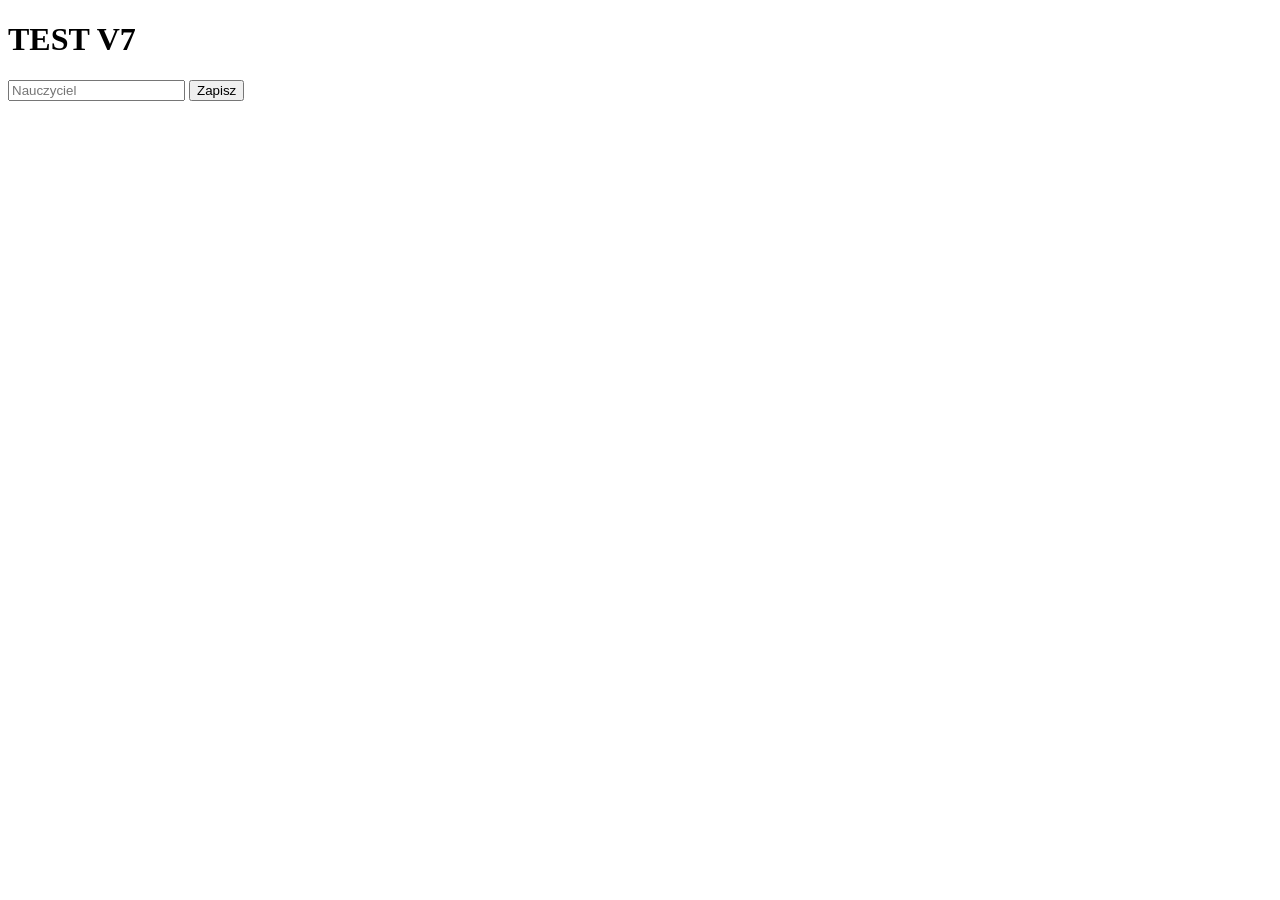
==== commit d07cd38b: "Update admin.html" ====
--- a/admin.html
+++ b/admin.html
@@ -1,5 +1,45 @@
-<!doctype html><html><head><meta charset="utf-8"><meta name="viewport" content="width=device-width,initial-scale=1"><link rel="stylesheet" href="style.css"></head><body><h1>L-Gate Teacher Manager v7</h1><div class="toolbar"><input id="search" placeholder="Szukaj"><select id="yearFilter"><option value="">Wszystkie lata</option><option value="1">1年</option><option value="2">2年</option><option value="3">3年</option></select></div><div class="form"><input id="editId" type="hidden"><input id="lgate" placeholder="L-Gate"><input id="name" placeholder="Nauczyciel"><select id="grade"><option value="1">1年</option><option value="2">2年</option><option value="3">3年</option></select><select id="group"><option>1</option><option>2</option><option>3</option><option>4</option><option>5</option><option>6</option><option>7</option><option>8</option><option>9</option><option>10</option></select><input id="role" placeholder="Funkcja / Uwagi"><button id="saveBtn">Zapisz nauczyciela</button></div><h3>Import CSV (teachers.csv)</h3><input type="file" id="csvFile" accept=".csv"><button id="importCsvBtn">Import CSV</button><button id="sampleCsvBtn">Pobierz sample CSV</button><button id="exportCsvBtn">Eksport CSV</button><h3>Import JSON (teachers.json)</h3><input type="file" id="jsonFile" accept=".json"><button id="importJsonBtn">Import JSON</button><button id="exportJsonBtn">Eksport JSON</button><hr><div id="cards" class="grid"></div><script>if(sessionStorage.getItem('logged')!=='1'){location='index.html';}const $=id=>document.getElementById(id);let teachers=JSON.parse(localStorage.getItem('teachers')||'[]');function persist(){localStorage.setItem('teachers',JSON.stringify(teachers));}function render(){const cards=$('cards');cards.innerHTML='';const q=$('search').value.toLowerCase();const y=$('yearFilter').value;teachers.filter(t=>(!y||t.grade===y)&&(`${t.name} ${t.lgate} ${t.role||''} ${t.grade}年${t.group}組`.toLowerCase().includes(q))).forEach((t,i)=>{const d=document.createElement('div');d.className='teacher';const e=document.createElement('button');e.textContent='Edytuj';e.addEventListener('click',()=>editTeacher(i));const r=document.createElement('button');r.textContent='Usuń';r.addEventListener('click',()=>removeTeacher(i));d.innerHTML=`<h3>${t.name}</h3><div class="muted">${t.lgate}</div><div>${t.grade}年${t.group}組</div><div>${t.role||''}</div>`;d.appendChild(e);d.appendChild(r);cards.appendChild(d);});}function editTeacher(i){const t=teachers[i];$('editId').value=i;$('lgate').value=t.lgate;$('name').value=t.name;$('grade').value=t.grade;$('group').value=t.group;$('role').value=t.role||'';}function removeTeacher(i){teachers.splice(i,1);persist();render();}document.getElementById('saveBtn').addEventListener('click',function(){const t={lgate:$('lgate').value,name:$('name').value,grade:$('grade').value,group:$('group').value,role:$('role').value};const id=$('editId').value;if(id==='')teachers.push(t);else teachers[Number(id)]=t;persist();render();});$('search').addEventListener('input',render);$('yearFilter').addEventListener('change',render);document.getElementById('importCsvBtn').addEventListener('click',function(){const f=$('csvFile').files[0];if(!f){alert('Wybierz teachers.csv');return;}const r=new FileReader();r.onload=e=>{teachers=[];e.target.result.trim().split(/-?
-/).slice(1).forEach(l=>{const c=l.split(',');teachers.push({lgate:c[0]||'',name:c[1]||'',grade:c[2]||'1',group:c[3]||'1',role:c[4]||''});});persist();render();alert('Import CSV OK');};r.readAsText(f);});document.getElementById('exportCsvBtn').addEventListener('click',function(){let c='lgate,name,grade,group,role
-';teachers.forEach(t=>c+=`${t.lgate},${t.name},${t.grade},${t.group},${t.role||''}
-`);let a=document.createElement('a');a.href=URL.createObjectURL(new Blob([c]));a.download='teachers.csv';a.click();});document.getElementById('importJsonBtn').addEventListener('click',function(){const f=$('jsonFile').files[0];if(!f){alert('Wybierz teachers.json');return;}const r=new FileReader();r.onload=e=>{teachers=JSON.parse(e.target.result);persist();render();alert('Import JSON OK');};r.readAsText(f);});document.getElementById('exportJsonBtn').addEventListener('click',function(){let a=document.createElement('a');a.href=URL.createObjectURL(new Blob([JSON.stringify(teachers,null,2)]));a.download='teachers.json';a.click();});document.getElementById('sampleCsvBtn').addEventListener('click',function(){let a=document.createElement('a');a.href='sample_teachers.csv';a.download='sample_teachers.csv';a.click();});render();</script></body></html>+<!DOCTYPE html>
+<html>
+<head>
+<meta charset="UTF-8">
+<meta name="viewport" content="width=device-width,initial-scale=1">
+<title>TEST</title>
+</head>
+
+<body>
+
+<h1>TEST V7</h1>
+
+<input id="teacherName" placeholder="Nauczyciel">
+
+<button id="saveBtn">
+Zapisz
+</button>
+
+<div id="result"></div>
+
+<script>
+
+document.addEventListener("DOMContentLoaded", function() {
+
+  const saveBtn =
+    document.getElementById("saveBtn");
+
+  saveBtn.addEventListener("click", function() {
+
+    const teacher =
+      document.getElementById("teacherName").value;
+
+    document.getElementById("result").innerHTML =
+      "Zapisano: " + teacher;
+
+    alert("Przycisk działa");
+
+  });
+
+});
+
+</script>
+
+</body>
+</html>
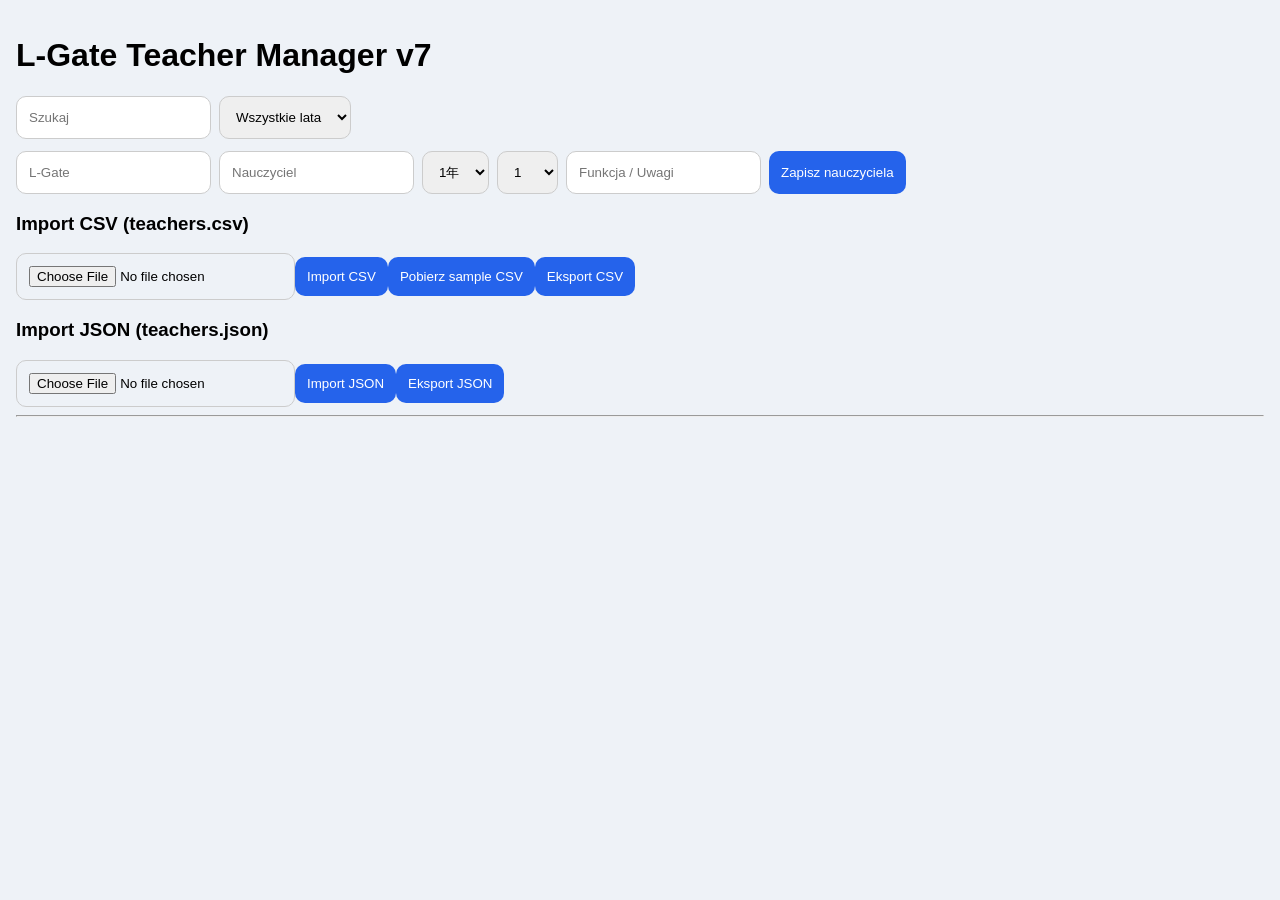
==== commit 98d46186: "Add files via upload" ====
--- a/admin.html
+++ b/admin.html
@@ -1,45 +1,5 @@
-<!DOCTYPE html>
-<html>
-<head>
-<meta charset="UTF-8">
-<meta name="viewport" content="width=device-width,initial-scale=1">
-<title>TEST</title>
-</head>
-
-<body>
-
-<h1>TEST V7</h1>
-
-<input id="teacherName" placeholder="Nauczyciel">
-
-<button id="saveBtn">
-Zapisz
-</button>
-
-<div id="result"></div>
-
-<script>
-
-document.addEventListener("DOMContentLoaded", function() {
-
-  const saveBtn =
-    document.getElementById("saveBtn");
-
-  saveBtn.addEventListener("click", function() {
-
-    const teacher =
-      document.getElementById("teacherName").value;
-
-    document.getElementById("result").innerHTML =
-      "Zapisano: " + teacher;
-
-    alert("Przycisk działa");
-
-  });
-
-});
-
-</script>
-
-</body>
-</html>
+<!doctype html><html><head><meta charset="utf-8"><meta name="viewport" content="width=device-width,initial-scale=1"><link rel="stylesheet" href="style.css"></head><body><h1>L-Gate Teacher Manager v7</h1><div class="toolbar"><input id="search" placeholder="Szukaj"><select id="yearFilter"><option value="">Wszystkie lata</option><option value="1">1年</option><option value="2">2年</option><option value="3">3年</option></select></div><div class="form"><input id="editId" type="hidden"><input id="lgate" placeholder="L-Gate"><input id="name" placeholder="Nauczyciel"><select id="grade"><option value="1">1年</option><option value="2">2年</option><option value="3">3年</option></select><select id="group"><option>1</option><option>2</option><option>3</option><option>4</option><option>5</option><option>6</option><option>7</option><option>8</option><option>9</option><option>10</option></select><input id="role" placeholder="Funkcja / Uwagi"><button id="saveBtn">Zapisz nauczyciela</button></div><h3>Import CSV (teachers.csv)</h3><input type="file" id="csvFile" accept=".csv"><button id="importCsvBtn">Import CSV</button><button id="sampleCsvBtn">Pobierz sample CSV</button><button id="exportCsvBtn">Eksport CSV</button><h3>Import JSON (teachers.json)</h3><input type="file" id="jsonFile" accept=".json"><button id="importJsonBtn">Import JSON</button><button id="exportJsonBtn">Eksport JSON</button><hr><div id="cards" class="grid"></div><script>if(sessionStorage.getItem('logged')!=='1'){location='index.html';}const $=id=>document.getElementById(id);let teachers=JSON.parse(localStorage.getItem('teachers')||'[]');function persist(){localStorage.setItem('teachers',JSON.stringify(teachers));}function render(){const cards=$('cards');cards.innerHTML='';const q=$('search').value.toLowerCase();const y=$('yearFilter').value;teachers.filter(t=>(!y||t.grade===y)&&(`${t.name} ${t.lgate} ${t.role||''} ${t.grade}年${t.group}組`.toLowerCase().includes(q))).forEach((t,i)=>{const d=document.createElement('div');d.className='teacher';const e=document.createElement('button');e.textContent='Edytuj';e.addEventListener('click',()=>editTeacher(i));const r=document.createElement('button');r.textContent='Usuń';r.addEventListener('click',()=>removeTeacher(i));d.innerHTML=`<h3>${t.name}</h3><div class="muted">${t.lgate}</div><div>${t.grade}年${t.group}組</div><div>${t.role||''}</div>`;d.appendChild(e);d.appendChild(r);cards.appendChild(d);});}function editTeacher(i){const t=teachers[i];$('editId').value=i;$('lgate').value=t.lgate;$('name').value=t.name;$('grade').value=t.grade;$('group').value=t.group;$('role').value=t.role||'';}function removeTeacher(i){teachers.splice(i,1);persist();render();}document.getElementById('saveBtn').addEventListener('click',function(){const t={lgate:$('lgate').value,name:$('name').value,grade:$('grade').value,group:$('group').value,role:$('role').value};const id=$('editId').value;if(id==='')teachers.push(t);else teachers[Number(id)]=t;persist();render();});$('search').addEventListener('input',render);$('yearFilter').addEventListener('change',render);document.getElementById('importCsvBtn').addEventListener('click',function(){const f=$('csvFile').files[0];if(!f){alert('Wybierz teachers.csv');return;}const r=new FileReader();r.onload=e=>{teachers=[];e.target.result.trim().split(/+?
+/).slice(1).forEach(l=>{const c=l.split(',');teachers.push({lgate:c[0]||'',name:c[1]||'',grade:c[2]||'1',group:c[3]||'1',role:c[4]||''});});persist();render();alert('Import CSV OK');};r.readAsText(f);});document.getElementById('exportCsvBtn').addEventListener('click',function(){let c='lgate,name,grade,group,role
+';teachers.forEach(t=>c+=`${t.lgate},${t.name},${t.grade},${t.group},${t.role||''}
+`);let a=document.createElement('a');a.href=URL.createObjectURL(new Blob([c]));a.download='teachers.csv';a.click();});document.getElementById('importJsonBtn').addEventListener('click',function(){const f=$('jsonFile').files[0];if(!f){alert('Wybierz teachers.json');return;}const r=new FileReader();r.onload=e=>{teachers=JSON.parse(e.target.result);persist();render();alert('Import JSON OK');};r.readAsText(f);});document.getElementById('exportJsonBtn').addEventListener('click',function(){let a=document.createElement('a');a.href=URL.createObjectURL(new Blob([JSON.stringify(teachers,null,2)]));a.download='teachers.json';a.click();});document.getElementById('sampleCsvBtn').addEventListener('click',function(){let a=document.createElement('a');a.href='sample_teachers.csv';a.download='sample_teachers.csv';a.click();});render();</script></body></html>
--- a/style.css
+++ b/style.css
@@ -0,0 +1 @@
+body{font-family:-apple-system,Segoe UI,sans-serif;background:#eef2f7;margin:0;padding:16px}.login{display:flex;justify-content:center;align-items:center;height:100vh}.card,.teacher{background:#fff;border-radius:16px;box-shadow:0 2px 8px rgba(0,0,0,.1);padding:16px}.toolbar,.form{display:flex;gap:8px;flex-wrap:wrap;margin:12px 0}input,select,button{padding:12px;border-radius:10px;border:1px solid #ccc}button{background:#2563eb;color:#fff;border:0}.grid{display:grid;grid-template-columns:repeat(auto-fit,minmax(280px,1fr));gap:12px}.teacher h3{margin:0}.muted{color:#666}
